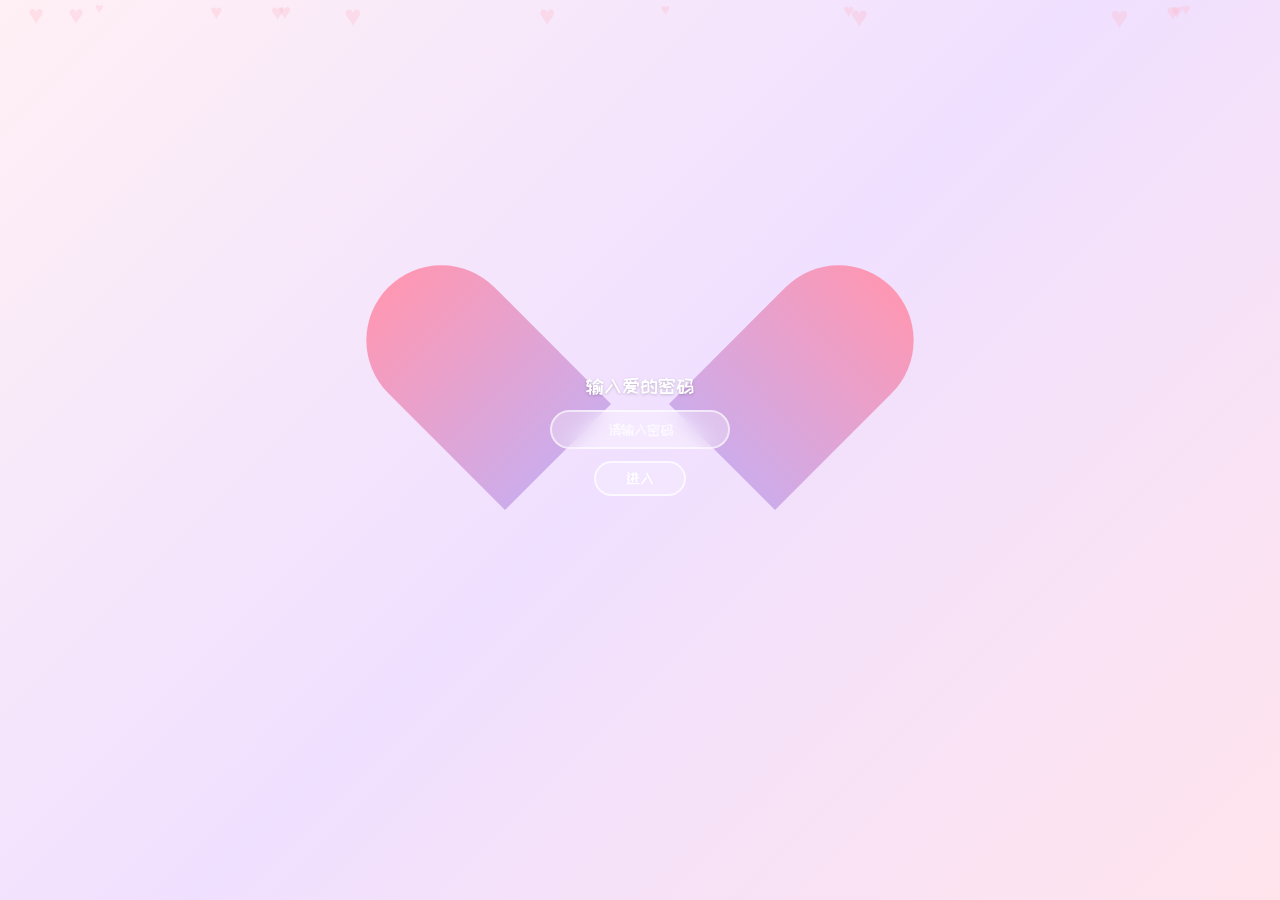
==== index.html @ c373d7c8 "520 love website for QingYun & YaQing Co-Authored-By: Claude Opus 4.7 <noreply@anthropic.com>" ====
<!DOCTYPE html>
<html lang="zh-CN">
<head>
    <meta charset="UTF-8">
    <meta name="viewport" content="width=device-width, initial-scale=1.0, maximum-scale=1.0, user-scalable=no">
    <title>520 - Zhu Qingyun & Zhang Yaqing</title>
    <link rel="stylesheet" href="style.css">
    <link rel="preconnect" href="https://fonts.googleapis.com">
    <link href="https://fonts.googleapis.com/css2?family=ZCOOL+KuaiLe&family=Ma+Shan+Zheng&display=swap" rel="stylesheet">
</head>
<body>
    <!-- Password Screen -->
    <div id="passwordScreen" class="screen active">
        <div class="hearts-bg" id="passwordHearts"></div>
        <div class="password-container">
            <div class="heart-shape">
                <div class="heart-inner">
                    <div class="heart-input-area">
                        <p class="heart-title">输入爱的密码</p>
                        <input type="password" id="passwordInput" placeholder="请输入密码" autocomplete="off">
                        <button id="passwordBtn" class="heart-btn">进入</button>
                        <p id="passwordError" class="error-msg"></p>
                    </div>
                </div>
            </div>
        </div>
    </div>

    <!-- Main Content -->
    <div id="mainContent" class="screen">
        <!-- Floating petals -->
        <div class="petals-container" id="petalsContainer"></div>

        <!-- Gardenia flowers -->
        <div class="gardenia-container" id="gardeniaContainer"></div>

        <!-- Header -->
        <header class="header">
            <div class="names-display">
                <span class="name boy-name">Zhu QingYun</span>
                <span class="heart-icon">&hearts;</span>
                <span class="name girl-name">Zhang YaQing</span>
            </div>
            <div class="subtitle">我们的爱情故事</div>
        </header>

        <!-- Love Timer -->
        <section class="section love-timer-section">
            <div class="section-title">相爱时长</div>
            <div class="timer-card">
                <div class="timer-display">
                    <div class="timer-item">
                        <span class="timer-number" id="days">0</span>
                        <span class="timer-label">天</span>
                    </div>
                    <div class="timer-separator">:</div>
                    <div class="timer-item">
                        <span class="timer-number" id="hours">0</span>
                        <span class="timer-label">小时</span>
                    </div>
                    <div class="timer-separator">:</div>
                    <div class="timer-item">
                        <span class="timer-number" id="minutes">0</span>
                        <span class="timer-label">分钟</span>
                    </div>
                    <div class="timer-separator">:</div>
                    <div class="timer-item">
                        <span class="timer-number" id="seconds">0</span>
                        <span class="timer-label">秒</span>
                    </div>
                </div>
                <div class="since-date">自 2025年1月25日 起</div>
            </div>
        </section>

        <!-- Center Heart Easter Egg -->
        <section class="section easter-egg-section">
            <div class="center-heart-container" id="centerHeart">
                <div class="big-heart">&hearts;</div>
                <p class="heart-hint">点击爱心</p>
            </div>
            <div class="confession-modal" id="confessionModal">
                <div class="confession-content">
                    <div class="confession-close" id="confessionClose">&times;</div>
                    <p class="confession-text">
                        亲爱的雅清：<br><br>
                        从遇见你的那一刻起，<br>
                        我的世界便有了色彩。<br><br>
                        你是我清晨的第一缕阳光，<br>
                        是我夜晚最亮的星。<br><br>
                        愿与你携手，<br>
                        走过春夏秋冬，<br>
                        看遍世间风景。<br><br>
                        每一天都是520，<br>
                        因为每一天都爱你。<br><br>
                        <span class="confession-sign">—— 你的青云</span>
                    </p>
                </div>
            </div>
        </section>

        <!-- Birthday Section -->
        <section class="section birthday-section">
            <div class="section-title">生日专区</div>
            <div class="birthday-cards">
                <div class="birthday-card boy-card">
                    <div class="birthday-avatar">👦</div>
                    <div class="birthday-name">朱青云</div>
                    <div class="birthday-date">2005.07.30</div>
                    <div class="birthday-zodiac">狮子座</div>
                    <div class="birthday-msg">温柔而坚定的守护者，用沉默的行动诠释最深的爱意，像夏日阳光般温暖而耀眼。</div>
                </div>
                <div class="birthday-card girl-card">
                    <div class="birthday-avatar">👧</div>
                    <div class="birthday-name">张雅清</div>
                    <div class="birthday-date">2008.02.24</div>
                    <div class="birthday-zodiac">双鱼座</div>
                    <div class="birthday-msg">如春水般温柔细腻，眼里藏着星辰大海，一笑便融化了整个冬天，是世间最美好的存在。</div>
                </div>
            </div>
        </section>

        <!-- Sweet Quotes -->
        <section class="section quotes-section">
            <div class="section-title">每日宠溺</div>
            <div class="quote-card">
                <div class="quote-text" id="quoteText">你是我见过最美的风景。</div>
                <div class="quote-dots" id="quoteDots"></div>
            </div>
        </section>

        <!-- Navigation -->
        <nav class="bottom-nav">
            <a href="message.html" class="nav-item">
                <span class="nav-icon">💌</span>
                <span class="nav-label">留言板</span>
            </a>
            <a href="admin.html" class="nav-item">
                <span class="nav-icon">⚙️</span>
                <span class="nav-label">管理</span>
            </a>
        </nav>

        <!-- Footer -->
        <footer class="footer">
            <p>Made with ♥ by QingYun & YaQing</p>
            <p class="footer-date">520 Forever</p>
        </footer>
    </div>

    <script src="script.js"></script>
</body>
</html>
---- style.css ----
/* ===== CSS Variables ===== */
:root {
    --pink-light: #FFE4EC;
    --pink: #FFB6C8;
    --pink-deep: #FF8FAB;
    --purple-light: #E8D5F5;
    --purple: #C9A6E8;
    --purple-deep: #A678D6;
    --bg-gradient: linear-gradient(135deg, #FFF0F5 0%, #F5E6FF 50%, #FFF0F5 100%);
    --card-bg: rgba(255, 255, 255, 0.85);
    --shadow: 0 4px 20px rgba(200, 150, 200, 0.15);
    --shadow-hover: 0 8px 30px rgba(200, 150, 200, 0.25);
    --text-primary: #5A3D6A;
    --text-secondary: #8B6F9E;
    --text-light: #B89FCC;
    --font-main: 'ZCOOL KuaiLe', 'Microsoft YaHei', sans-serif;
    --font-handwrite: 'Ma Shan Zheng', cursive;
}

/* ===== Reset ===== */
* {
    margin: 0;
    padding: 0;
    box-sizing: border-box;
}

html {
    font-size: 16px;
    scroll-behavior: smooth;
}

body {
    font-family: var(--font-main);
    background: var(--bg-gradient);
    color: var(--text-primary);
    min-height: 100vh;
    overflow-x: hidden;
    -webkit-font-smoothing: antialiased;
}

/* ===== Screen Management ===== */
.screen {
    display: none;
    min-height: 100vh;
}

.screen.active {
    display: block;
}

/* ===== Password Screen ===== */
#passwordScreen {
    position: fixed;
    top: 0;
    left: 0;
    width: 100%;
    height: 100%;
    display: flex;
    align-items: center;
    justify-content: center;
    background: linear-gradient(135deg, #FFF0F5 0%, #F0E0FF 50%, #FFE4EC 100%);
    z-index: 1000;
}

#passwordScreen.active {
    display: flex;
}

.password-container {
    position: relative;
    z-index: 2;
}

.heart-shape {
    position: relative;
    width: 300px;
    height: 280px;
    display: flex;
    align-items: center;
    justify-content: center;
}

.heart-shape::before,
.heart-shape::after {
    content: '';
    position: absolute;
    width: 150px;
    height: 240px;
    border-radius: 150px 150px 0 0;
    background: linear-gradient(180deg, var(--pink-deep), var(--purple));
    top: -40px;
    opacity: 0.9;
}

.heart-shape::before {
    left: 15px;
    transform: rotate(-45deg);
    transform-origin: 0 100%;
}

.heart-shape::after {
    right: 15px;
    transform: rotate(45deg);
    transform-origin: 100% 100%;
}

.heart-inner {
    position: relative;
    z-index: 2;
    text-align: center;
    padding: 20px;
}

.heart-input-area {
    position: relative;
    z-index: 3;
}

.heart-title {
    font-size: 1.2rem;
    color: #fff;
    margin-bottom: 15px;
    text-shadow: 0 1px 3px rgba(0,0,0,0.2);
}

.heart-input-area input {
    width: 180px;
    padding: 10px 15px;
    border: 2px solid rgba(255,255,255,0.6);
    border-radius: 25px;
    background: rgba(255,255,255,0.3);
    backdrop-filter: blur(10px);
    font-family: var(--font-main);
    font-size: 0.9rem;
    color: #fff;
    text-align: center;
    outline: none;
    transition: all 0.3s;
}

.heart-input-area input::placeholder {
    color: rgba(255,255,255,0.7);
}

.heart-input-area input:focus {
    border-color: #fff;
    background: rgba(255,255,255,0.4);
}

.heart-btn {
    display: block;
    margin: 12px auto 0;
    padding: 8px 30px;
    border: 2px solid rgba(255,255,255,0.7);
    border-radius: 25px;
    background: rgba(255,255,255,0.2);
    color: #fff;
    font-family: var(--font-main);
    font-size: 0.95rem;
    cursor: pointer;
    transition: all 0.3s;
    backdrop-filter: blur(5px);
}

.heart-btn:hover {
    background: rgba(255,255,255,0.4);
    transform: scale(1.05);
}

.error-msg {
    color: #FFE0E0;
    font-size: 0.8rem;
    margin-top: 8px;
    min-height: 20px;
}

/* Password Hearts Background */
.hearts-bg {
    position: absolute;
    top: 0;
    left: 0;
    width: 100%;
    height: 100%;
    overflow: hidden;
    z-index: 1;
}

.hearts-bg .float-heart {
    position: absolute;
    color: rgba(255, 182, 200, 0.3);
    font-size: 20px;
    animation: floatUp linear infinite;
}

@keyframes floatUp {
    0% {
        transform: translateY(100vh) rotate(0deg);
        opacity: 0;
    }
    10% {
        opacity: 1;
    }
    90% {
        opacity: 1;
    }
    100% {
        transform: translateY(-100px) rotate(360deg);
        opacity: 0;
    }
}

/* ===== Main Content ===== */
#mainContent {
    padding-bottom: 80px;
}

/* ===== Petals ===== */
.petals-container {
    position: fixed;
    top: 0;
    left: 0;
    width: 100%;
    height: 100%;
    pointer-events: none;
    z-index: 1;
    overflow: hidden;
}

.petal {
    position: absolute;
    width: 12px;
    height: 12px;
    background: radial-gradient(ellipse, var(--pink) 0%, transparent 70%);
    border-radius: 50% 0 50% 50%;
    opacity: 0.6;
    animation: petalFall linear infinite;
}

@keyframes petalFall {
    0% {
        transform: translateY(-20px) rotate(0deg) translateX(0);
        opacity: 0;
    }
    10% {
        opacity: 0.6;
    }
    90% {
        opacity: 0.6;
    }
    100% {
        transform: translateY(100vh) rotate(720deg) translateX(100px);
        opacity: 0;
    }
}

/* ===== Gardenia Flowers ===== */
.gardenia-container {
    position: fixed;
    top: 0;
    left: 0;
    width: 100%;
    height: 100%;
    pointer-events: none;
    z-index: 0;
    overflow: hidden;
}

.gardenia {
    position: absolute;
    opacity: 0.15;
    animation: gardeniaFloat ease-in-out infinite;
}

.gardenia svg {
    filter: drop-shadow(0 0 10px rgba(160, 120, 200, 0.3));
}

@keyframes gardeniaFloat {
    0%, 100% {
        transform: translateY(0) rotate(0deg) scale(1);
    }
    25% {
        transform: translateY(-20px) rotate(5deg) scale(1.05);
    }
    50% {
        transform: translateY(-10px) rotate(-3deg) scale(1);
    }
    75% {
        transform: translateY(-25px) rotate(3deg) scale(1.03);
    }
}

/* ===== Header ===== */
.header {
    text-align: center;
    padding: 40px 20px 20px;
    position: relative;
    z-index: 2;
}

.names-display {
    display: flex;
    align-items: center;
    justify-content: center;
    gap: 15px;
    flex-wrap: wrap;
}

.name {
    font-size: 1.5rem;
    font-weight: bold;
    letter-spacing: 2px;
}

.boy-name {
    color: var(--purple-deep);
}

.girl-name {
    color: var(--pink-deep);
}

.heart-icon {
    color: var(--pink-deep);
    font-size: 1.8rem;
    animation: heartbeat 1.5s ease-in-out infinite;
    display: inline-block;
}

@keyframes heartbeat {
    0%, 100% { transform: scale(1); }
    15% { transform: scale(1.2); }
    30% { transform: scale(1); }
    45% { transform: scale(1.15); }
    60% { transform: scale(1); }
}

.subtitle {
    font-size: 0.9rem;
    color: var(--text-light);
    margin-top: 8px;
    font-family: var(--font-handwrite);
    letter-spacing: 3px;
}

/* ===== Sections ===== */
.section {
    padding: 20px;
    max-width: 600px;
    margin: 0 auto;
    position: relative;
    z-index: 2;
}

.section-title {
    text-align: center;
    font-size: 1.3rem;
    color: var(--purple-deep);
    margin-bottom: 20px;
    position: relative;
    display: inline-block;
    left: 50%;
    transform: translateX(-50%);
}

.section-title::before,
.section-title::after {
    content: '✿';
    position: absolute;
    top: 50%;
    transform: translateY(-50%);
    font-size: 0.9rem;
    color: var(--pink);
}

.section-title::before {
    left: -25px;
}

.section-title::after {
    right: -25px;
}

/* ===== Timer ===== */
.timer-card {
    background: var(--card-bg);
    border-radius: 20px;
    padding: 30px 20px;
    text-align: center;
    box-shadow: var(--shadow);
    backdrop-filter: blur(10px);
    border: 1px solid rgba(255, 255, 255, 0.5);
}

.timer-display {
    display: flex;
    align-items: center;
    justify-content: center;
    gap: 8px;
    flex-wrap: wrap;
}

.timer-item {
    display: flex;
    flex-direction: column;
    align-items: center;
    min-width: 60px;
}

.timer-number {
    font-size: 2.5rem;
    font-weight: bold;
    background: linear-gradient(135deg, var(--pink-deep), var(--purple-deep));
    -webkit-background-clip: text;
    -webkit-text-fill-color: transparent;
    background-clip: text;
    line-height: 1.2;
}

.timer-label {
    font-size: 0.8rem;
    color: var(--text-secondary);
    margin-top: 4px;
}

.timer-separator {
    font-size: 2rem;
    color: var(--pink);
    font-weight: bold;
    margin-top: -10px;
}

.since-date {
    margin-top: 15px;
    font-size: 0.85rem;
    color: var(--text-light);
    font-family: var(--font-handwrite);
    letter-spacing: 2px;
}

/* ===== Easter Egg Heart ===== */
.easter-egg-section {
    text-align: center;
    padding: 30px 20px;
}

.center-heart-container {
    cursor: pointer;
    display: inline-block;
    transition: transform 0.3s;
    position: relative;
}

.center-heart-container:hover {
    transform: scale(1.1);
}

.center-heart-container:active {
    transform: scale(0.95);
}

.big-heart {
    font-size: 5rem;
    color: var(--pink-deep);
    animation: heartbeat 2s ease-in-out infinite;
    filter: drop-shadow(0 4px 15px rgba(255, 143, 171, 0.4));
    line-height: 1;
}

.heart-hint {
    font-size: 0.8rem;
    color: var(--text-light);
    margin-top: 5px;
    animation: pulse 2s ease-in-out infinite;
}

@keyframes pulse {
    0%, 100% { opacity: 0.5; }
    50% { opacity: 1; }
}

/* Confession Modal */
.confession-modal {
    display: none;
    position: fixed;
    top: 0;
    left: 0;
    width: 100%;
    height: 100%;
    background: rgba(90, 61, 106, 0.6);
    backdrop-filter: blur(8px);
    z-index: 100;
    align-items: center;
    justify-content: center;
    padding: 20px;
    animation: fadeIn 0.5s ease;
}

.confession-modal.show {
    display: flex;
}

@keyframes fadeIn {
    from { opacity: 0; }
    to { opacity: 1; }
}

.confession-content {
    background: linear-gradient(135deg, #FFF5F8, #F8F0FF);
    border-radius: 25px;
    padding: 35px 30px;
    max-width: 400px;
    width: 100%;
    position: relative;
    box-shadow: 0 20px 60px rgba(166, 120, 214, 0.3);
    border: 1px solid rgba(255, 255, 255, 0.6);
    animation: slideUp 0.5s ease;
}

@keyframes slideUp {
    from { transform: translateY(30px); opacity: 0; }
    to { transform: translateY(0); opacity: 1; }
}

.confession-close {
    position: absolute;
    top: 12px;
    right: 18px;
    font-size: 1.5rem;
    color: var(--text-light);
    cursor: pointer;
    transition: color 0.3s;
    line-height: 1;
}

.confession-close:hover {
    color: var(--pink-deep);
}

.confession-text {
    font-family: var(--font-handwrite);
    font-size: 1.1rem;
    line-height: 2;
    color: var(--text-primary);
    text-align: center;
}

.confession-sign {
    display: inline-block;
    margin-top: 10px;
    color: var(--pink-deep);
    font-size: 1rem;
}

/* ===== Birthday Section ===== */
.birthday-cards {
    display: grid;
    grid-template-columns: 1fr 1fr;
    gap: 15px;
}

.birthday-card {
    background: var(--card-bg);
    border-radius: 20px;
    padding: 25px 15px;
    text-align: center;
    box-shadow: var(--shadow);
    backdrop-filter: blur(10px);
    border: 1px solid rgba(255, 255, 255, 0.5);
    transition: transform 0.3s, box-shadow 0.3s;
}

.birthday-card:hover {
    transform: translateY(-5px);
    box-shadow: var(--shadow-hover);
}

.boy-card {
    border-top: 3px solid var(--purple);
}

.girl-card {
    border-top: 3px solid var(--pink);
}

.birthday-avatar {
    font-size: 2.5rem;
    margin-bottom: 10px;
}

.birthday-name {
    font-size: 1.1rem;
    font-weight: bold;
    color: var(--text-primary);
    margin-bottom: 5px;
}

.birthday-date {
    font-size: 0.85rem;
    color: var(--text-secondary);
    margin-bottom: 3px;
}

.birthday-zodiac {
    font-size: 0.8rem;
    color: var(--purple);
    margin-bottom: 12px;
    padding: 2px 12px;
    background: var(--purple-light);
    border-radius: 10px;
    display: inline-block;
}

.birthday-msg {
    font-size: 0.8rem;
    color: var(--text-secondary);
    line-height: 1.6;
    font-family: var(--font-handwrite);
}

/* ===== Quotes Section ===== */
.quote-card {
    background: var(--card-bg);
    border-radius: 20px;
    padding: 30px 25px;
    text-align: center;
    box-shadow: var(--shadow);
    backdrop-filter: blur(10px);
    border: 1px solid rgba(255, 255, 255, 0.5);
    min-height: 100px;
    display: flex;
    flex-direction: column;
    align-items: center;
    justify-content: center;
}

.quote-text {
    font-family: var(--font-handwrite);
    font-size: 1.2rem;
    color: var(--text-primary);
    line-height: 1.8;
    transition: opacity 0.5s ease;
    min-height: 50px;
    display: flex;
    align-items: center;
    justify-content: center;
}

.quote-text.fade {
    opacity: 0;
}

.quote-dots {
    display: flex;
    gap: 8px;
    margin-top: 15px;
}

.quote-dot {
    width: 8px;
    height: 8px;
    border-radius: 50%;
    background: var(--pink-light);
    transition: background 0.3s, transform 0.3s;
}

.quote-dot.active {
    background: var(--pink-deep);
    transform: scale(1.3);
}

/* ===== Bottom Navigation ===== */
.bottom-nav {
    position: fixed;
    bottom: 0;
    left: 0;
    width: 100%;
    background: rgba(255, 255, 255, 0.95);
    backdrop-filter: blur(15px);
    display: flex;
    justify-content: center;
    gap: 40px;
    padding: 12px 0;
    box-shadow: 0 -2px 20px rgba(200, 150, 200, 0.1);
    z-index: 50;
    border-top: 1px solid rgba(255, 182, 200, 0.2);
}

.nav-item {
    display: flex;
    flex-direction: column;
    align-items: center;
    text-decoration: none;
    color: var(--text-secondary);
    transition: color 0.3s, transform 0.3s;
}

.nav-item:hover,
.nav-item:active {
    color: var(--pink-deep);
    transform: translateY(-2px);
}

.nav-icon {
    font-size: 1.4rem;
    margin-bottom: 3px;
}

.nav-label {
    font-size: 0.75rem;
}

/* ===== Footer ===== */
.footer {
    text-align: center;
    padding: 30px 20px 100px;
    position: relative;
    z-index: 2;
}

.footer p {
    font-size: 0.8rem;
    color: var(--text-light);
    margin-bottom: 5px;
}

.footer-date {
    font-family: var(--font-handwrite);
    letter-spacing: 3px;
}

/* ===== Message Page ===== */
.message-page {
    min-height: 100vh;
    padding: 20px;
    padding-bottom: 30px;
    position: relative;
}

.msg-header {
    text-align: center;
    padding: 30px 0 20px;
}

.msg-title {
    font-size: 1.8rem;
    background: linear-gradient(135deg, var(--pink-deep), var(--purple-deep));
    -webkit-background-clip: text;
    -webkit-text-fill-color: transparent;
    background-clip: text;
}

.msg-subtitle {
    font-size: 0.85rem;
    color: var(--text-light);
    margin-top: 5px;
    font-family: var(--font-handwrite);
}

.msg-back {
    position: absolute;
    top: 20px;
    left: 20px;
    color: var(--text-secondary);
    text-decoration: none;
    font-size: 1.5rem;
    z-index: 10;
    transition: color 0.3s;
}

.msg-back:hover {
    color: var(--pink-deep);
}

.msg-input-area {
    max-width: 500px;
    margin: 0 auto 25px;
}

.msg-textarea {
    width: 100%;
    height: 100px;
    padding: 15px;
    border: 2px solid var(--pink-light);
    border-radius: 15px;
    background: var(--card-bg);
    backdrop-filter: blur(10px);
    font-family: var(--font-main);
    font-size: 0.95rem;
    color: var(--text-primary);
    resize: none;
    outline: none;
    transition: border-color 0.3s;
}

.msg-textarea:focus {
    border-color: var(--pink);
}

.msg-textarea::placeholder {
    color: var(--text-light);
}

.msg-sender {
    display: flex;
    gap: 10px;
    margin-top: 10px;
    align-items: center;
}

.sender-select {
    flex: 1;
    padding: 8px 12px;
    border: 2px solid var(--pink-light);
    border-radius: 10px;
    background: var(--card-bg);
    font-family: var(--font-main);
    font-size: 0.85rem;
    color: var(--text-primary);
    outline: none;
    cursor: pointer;
}

.msg-send-btn {
    padding: 8px 25px;
    border: none;
    border-radius: 10px;
    background: linear-gradient(135deg, var(--pink), var(--purple));
    color: #fff;
    font-family: var(--font-main);
    font-size: 0.9rem;
    cursor: pointer;
    transition: transform 0.3s, box-shadow 0.3s;
}

.msg-send-btn:hover {
    transform: translateY(-2px);
    box-shadow: 0 4px 15px rgba(200, 150, 200, 0.3);
}

.msg-send-btn:active {
    transform: translateY(0);
}

/* Message List */
.msg-list {
    max-width: 500px;
    margin: 0 auto;
}

.msg-list-title {
    text-align: center;
    font-size: 1rem;
    color: var(--text-secondary);
    margin-bottom: 15px;
    font-family: var(--font-handwrite);
}

.msg-item {
    background: var(--card-bg);
    border-radius: 15px;
    padding: 15px 18px;
    margin-bottom: 12px;
    box-shadow: var(--shadow);
    backdrop-filter: blur(10px);
    border: 1px solid rgba(255, 255, 255, 0.5);
    animation: slideIn 0.3s ease;
    position: relative;
}

@keyframes slideIn {
    from { transform: translateY(10px); opacity: 0; }
    to { transform: translateY(0); opacity: 1; }
}

.msg-item-header {
    display: flex;
    justify-content: space-between;
    align-items: center;
    margin-bottom: 8px;
}

.msg-sender-name {
    font-size: 0.85rem;
    font-weight: bold;
    color: var(--pink-deep);
}

.msg-sender-name.boy {
    color: var(--purple-deep);
}

.msg-time {
    font-size: 0.75rem;
    color: var(--text-light);
}

.msg-content {
    font-size: 0.9rem;
    color: var(--text-primary);
    line-height: 1.6;
    word-break: break-word;
}

.msg-delete {
    position: absolute;
    top: 8px;
    right: 10px;
    background: none;
    border: none;
    color: var(--text-light);
    cursor: pointer;
    font-size: 0.9rem;
    opacity: 0;
    transition: opacity 0.3s, color 0.3s;
}

.msg-item:hover .msg-delete {
    opacity: 1;
}

.msg-delete:hover {
    color: var(--pink-deep);
}

.msg-empty {
    text-align: center;
    color: var(--text-light);
    font-size: 0.9rem;
    padding: 30px;
    font-family: var(--font-handwrite);
}

/* ===== Admin Page ===== */
.admin-page {
    min-height: 100vh;
    padding: 20px;
    padding-bottom: 30px;
}

.admin-login {
    max-width: 400px;
    margin: 80px auto 0;
    text-align: center;
}

.admin-login-title {
    font-size: 1.5rem;
    color: var(--purple-deep);
    margin-bottom: 25px;
}

.admin-login-form {
    background: var(--card-bg);
    border-radius: 20px;
    padding: 30px;
    box-shadow: var(--shadow);
    backdrop-filter: blur(10px);
    border: 1px solid rgba(255, 255, 255, 0.5);
}

.admin-field {
    margin-bottom: 15px;
    text-align: left;
}

.admin-field label {
    display: block;
    font-size: 0.85rem;
    color: var(--text-secondary);
    margin-bottom: 5px;
}

.admin-field input {
    width: 100%;
    padding: 10px 15px;
    border: 2px solid var(--pink-light);
    border-radius: 10px;
    background: rgba(255, 255, 255, 0.6);
    font-family: var(--font-main);
    font-size: 0.9rem;
    color: var(--text-primary);
    outline: none;
    transition: border-color 0.3s;
}

.admin-field input:focus {
    border-color: var(--pink);
}

.admin-login-btn {
    width: 100%;
    padding: 12px;
    border: none;
    border-radius: 10px;
    background: linear-gradient(135deg, var(--pink), var(--purple));
    color: #fff;
    font-family: var(--font-main);
    font-size: 1rem;
    cursor: pointer;
    margin-top: 10px;
    transition: transform 0.3s, box-shadow 0.3s;
}

.admin-login-btn:hover {
    transform: translateY(-2px);
    box-shadow: 0 4px 15px rgba(200, 150, 200, 0.3);
}

.admin-error {
    color: var(--pink-deep);
    font-size: 0.8rem;
    margin-top: 10px;
    min-height: 20px;
}

/* Admin Panel */
.admin-panel {
    display: none;
    max-width: 600px;
    margin: 0 auto;
}

.admin-panel.show {
    display: block;
}

.admin-panel-header {
    text-align: center;
    padding: 20px 0;
    position: relative;
}

.admin-panel-title {
    font-size: 1.3rem;
    color: var(--purple-deep);
}

.admin-role {
    font-size: 0.85rem;
    color: var(--text-light);
    margin-top: 5px;
}

.admin-logout {
    position: absolute;
    top: 20px;
    right: 0;
    background: none;
    border: 1px solid var(--pink-light);
    border-radius: 8px;
    padding: 5px 12px;
    color: var(--text-secondary);
    font-family: var(--font-main);
    font-size: 0.8rem;
    cursor: pointer;
    transition: all 0.3s;
}

.admin-logout:hover {
    border-color: var(--pink);
    color: var(--pink-deep);
}

.admin-section {
    background: var(--card-bg);
    border-radius: 20px;
    padding: 25px;
    margin-bottom: 20px;
    box-shadow: var(--shadow);
    backdrop-filter: blur(10px);
    border: 1px solid rgba(255, 255, 255, 0.5);
}

.admin-section-title {
    font-size: 1rem;
    color: var(--text-primary);
    margin-bottom: 15px;
    padding-bottom: 10px;
    border-bottom: 1px solid var(--pink-light);
}

/* Section Toggle */
.section-toggle-list {
    display: flex;
    flex-direction: column;
    gap: 10px;
}

.section-toggle-item {
    display: flex;
    align-items: center;
    justify-content: space-between;
    padding: 10px 15px;
    background: rgba(255, 255, 255, 0.5);
    border-radius: 10px;
}

.toggle-label {
    font-size: 0.9rem;
    color: var(--text-primary);
}

.toggle-switch {
    position: relative;
    width: 48px;
    height: 26px;
    cursor: pointer;
}

.toggle-switch input {
    display: none;
}

.toggle-slider {
    position: absolute;
    top: 0;
    left: 0;
    right: 0;
    bottom: 0;
    background: var(--pink-light);
    border-radius: 13px;
    transition: background 0.3s;
}

.toggle-slider::before {
    content: '';
    position: absolute;
    width: 20px;
    height: 20px;
    border-radius: 50%;
    background: #fff;
    top: 3px;
    left: 3px;
    transition: transform 0.3s;
    box-shadow: 0 1px 3px rgba(0,0,0,0.1);
}

.toggle-switch input:checked + .toggle-slider {
    background: var(--pink-deep);
}

.toggle-switch input:checked + .toggle-slider::before {
    transform: translateX(22px);
}

/* Password Change */
.pwd-change-form {
    display: flex;
    flex-direction: column;
    gap: 10px;
}

.pwd-change-form input {
    padding: 10px 15px;
    border: 2px solid var(--pink-light);
    border-radius: 10px;
    background: rgba(255, 255, 255, 0.6);
    font-family: var(--font-main);
    font-size: 0.9rem;
    color: var(--text-primary);
    outline: none;
    transition: border-color 0.3s;
}

.pwd-change-form input:focus {
    border-color: var(--pink);
}

.pwd-change-btn {
    padding: 10px;
    border: none;
    border-radius: 10px;
    background: linear-gradient(135deg, var(--pink), var(--purple));
    color: #fff;
    font-family: var(--font-main);
    font-size: 0.9rem;
    cursor: pointer;
    transition: transform 0.3s;
}

.pwd-change-btn:hover {
    transform: translateY(-2px);
}

.admin-msg {
    font-size: 0.8rem;
    color: var(--pink-deep);
    margin-top: 8px;
    min-height: 20px;
    text-align: center;
}

/* Message Management */
.admin-msg-item {
    display: flex;
    align-items: center;
    justify-content: space-between;
    padding: 10px 15px;
    background: rgba(255, 255, 255, 0.5);
    border-radius: 10px;
    margin-bottom: 8px;
}

.admin-msg-text {
    font-size: 0.85rem;
    color: var(--text-primary);
    flex: 1;
    overflow: hidden;
    text-overflow: ellipsis;
    white-space: nowrap;
    margin-right: 10px;
}

.admin-msg-del {
    background: none;
    border: 1px solid var(--pink-light);
    border-radius: 6px;
    padding: 3px 10px;
    color: var(--text-light);
    font-size: 0.75rem;
    cursor: pointer;
    transition: all 0.3s;
    flex-shrink: 0;
}

.admin-msg-del:hover {
    border-color: var(--pink-deep);
    color: var(--pink-deep);
}

/* ===== Responsive ===== */
@media (max-width: 480px) {
    html {
        font-size: 14px;
    }

    .heart-shape {
        width: 260px;
        height: 240px;
    }

    .heart-shape::before,
    .heart-shape::after {
        width: 130px;
        height: 210px;
    }

    .heart-shape::before {
        left: 12px;
    }

    .heart-shape::after {
        right: 12px;
    }

    .heart-input-area input {
        width: 160px;
    }

    .timer-number {
        font-size: 2rem;
    }

    .timer-item {
        min-width: 50px;
    }

    .birthday-cards {
        grid-template-columns: 1fr;
    }

    .big-heart {
        font-size: 4rem;
    }

    .bottom-nav {
        gap: 30px;
    }

    .names-display {
        gap: 10px;
    }

    .name {
        font-size: 1.3rem;
    }
}

@media (max-width: 360px) {
    .heart-shape {
        width: 240px;
        height: 220px;
    }

    .heart-shape::before,
    .heart-shape::after {
        width: 120px;
        height: 195px;
    }

    .heart-shape::before {
        left: 10px;
    }

    .heart-shape::after {
        right: 10px;
    }

    .timer-number {
        font-size: 1.6rem;
    }

    .timer-separator {
        font-size: 1.5rem;
    }

    .section-title {
        font-size: 1.1rem;
    }
}

/* ===== Scrollbar ===== */
::-webkit-scrollbar {
    width: 6px;
}

::-webkit-scrollbar-track {
    background: transparent;
}

::-webkit-scrollbar-thumb {
    background: var(--pink-light);
    border-radius: 3px;
}

::-webkit-scrollbar-thumb:hover {
    background: var(--pink);
}

/* ===== Selection ===== */
::selection {
    background: var(--pink);
    color: #fff;
}

/* ===== Print ===== */
@media print {
    .bottom-nav, .petals-container, .gardenia-container {
        display: none !important;
    }
}
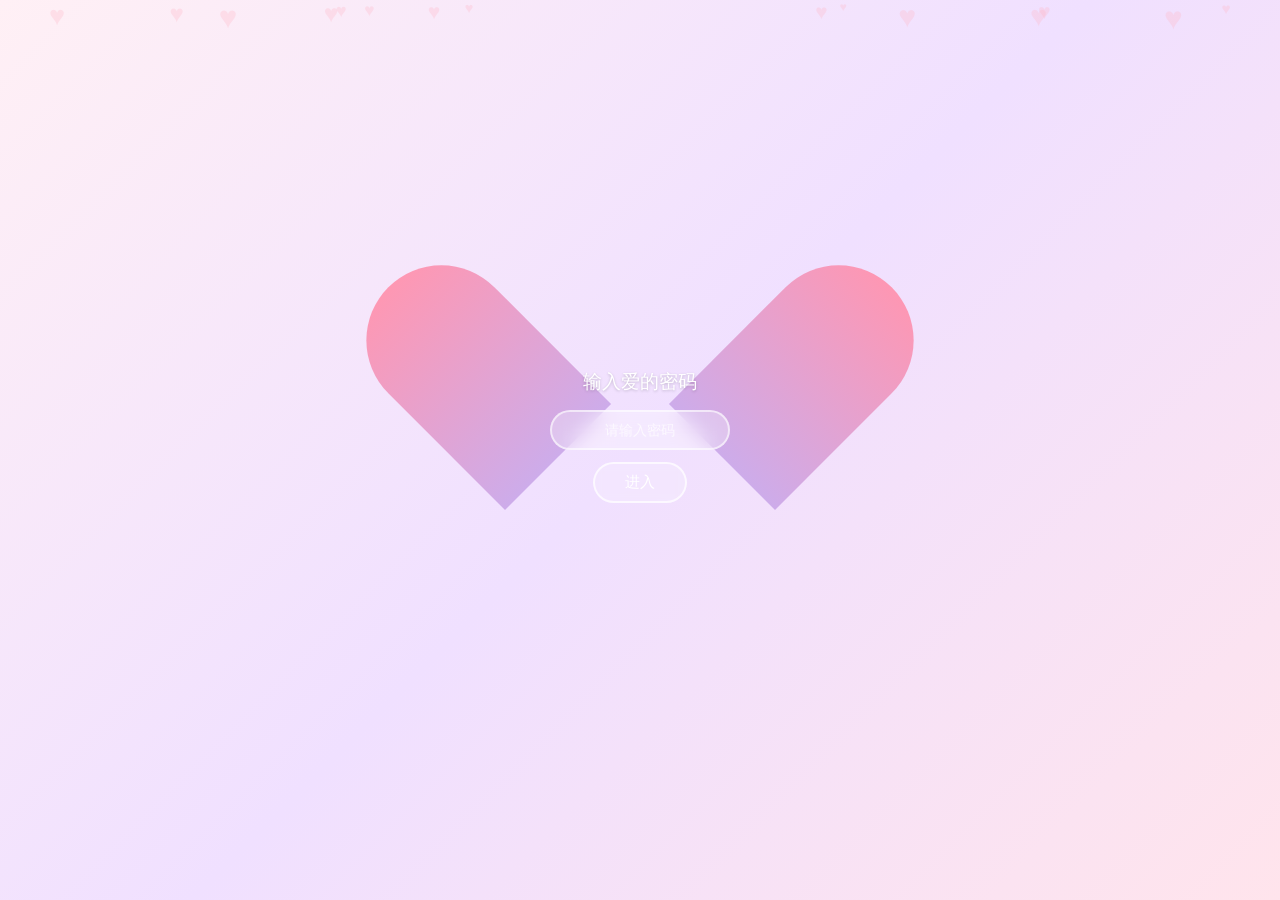
==== commit 754680bc: "fix: remove Google Fonts dependency for China mobile compatibility Co-Authored-By: Claude Opus 4.7 <" ====
--- a/index.html
+++ b/index.html
@@ -5,8 +5,6 @@
     <meta name="viewport" content="width=device-width, initial-scale=1.0, maximum-scale=1.0, user-scalable=no">
     <title>520 - Zhu Qingyun & Zhang Yaqing</title>
     <link rel="stylesheet" href="style.css">
-    <link rel="preconnect" href="https://fonts.googleapis.com">
-    <link href="https://fonts.googleapis.com/css2?family=ZCOOL+KuaiLe&family=Ma+Shan+Zheng&display=swap" rel="stylesheet">
 </head>
 <body>
     <!-- Password Screen -->
--- a/style.css
+++ b/style.css
@@ -13,8 +13,8 @@
     --text-primary: #5A3D6A;
     --text-secondary: #8B6F9E;
     --text-light: #B89FCC;
-    --font-main: 'ZCOOL KuaiLe', 'Microsoft YaHei', sans-serif;
-    --font-handwrite: 'Ma Shan Zheng', cursive;
+    --font-main: 'PingFang SC', 'Hiragino Sans GB', 'Microsoft YaHei', 'Weibo Sans', sans-serif;
+    --font-handwrite: 'STKaiti', 'KaiTi', 'PingFang SC', 'Microsoft YaHei', cursive, sans-serif;
 }
 
 /* ===== Reset ===== */
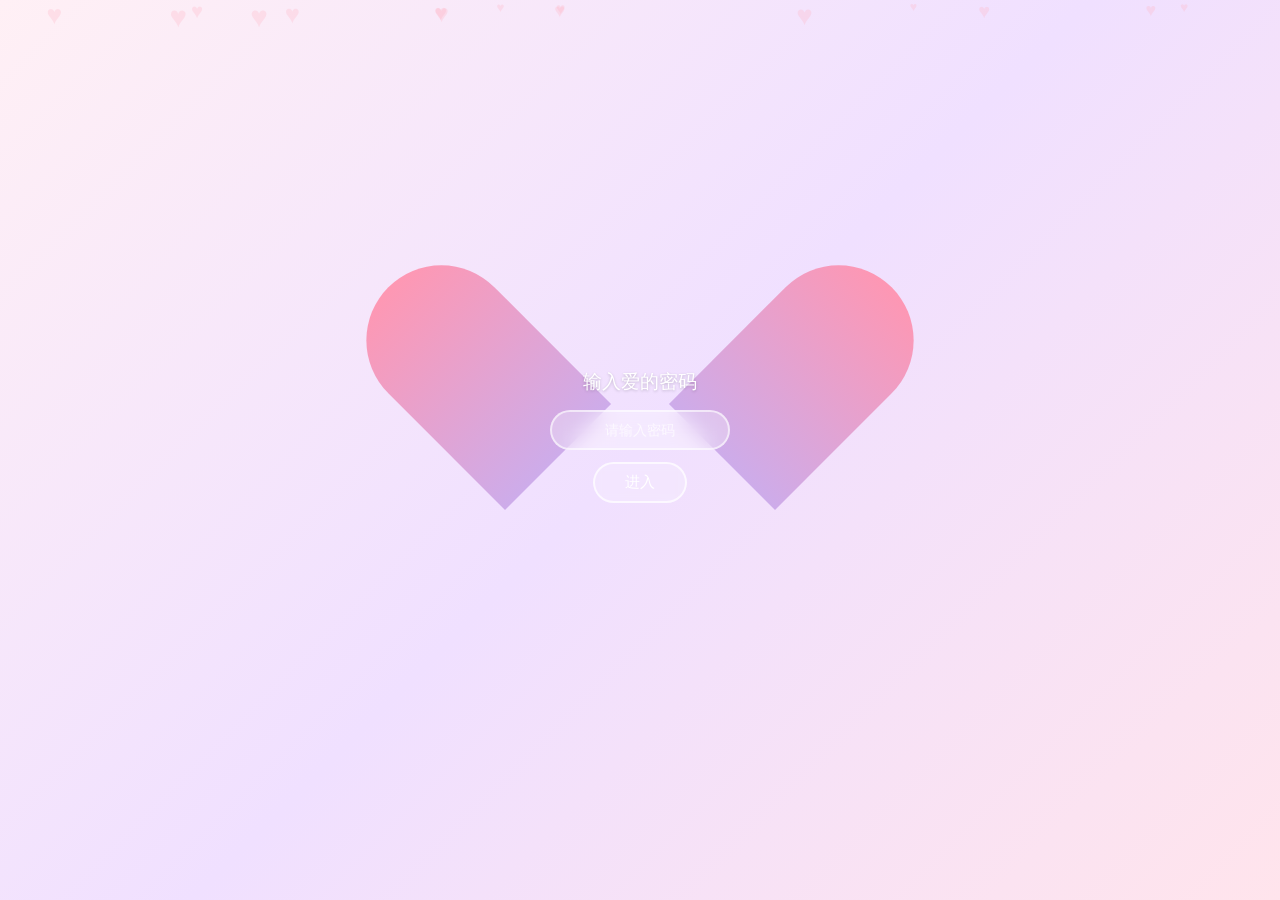
==== commit 42ee9f0d: "fix: love start date corrected to 2026-01-25 Co-Authored-By: Claude Opus 4.7 <noreply@anthropic.com>" ====
--- a/index.html
+++ b/index.html
@@ -67,7 +67,7 @@
                         <span class="timer-label">秒</span>
                     </div>
                 </div>
-                <div class="since-date">自 2025年1月25日 起</div>
+                <div class="since-date">自 2026年1月25日 起</div>
             </div>
         </section>
 
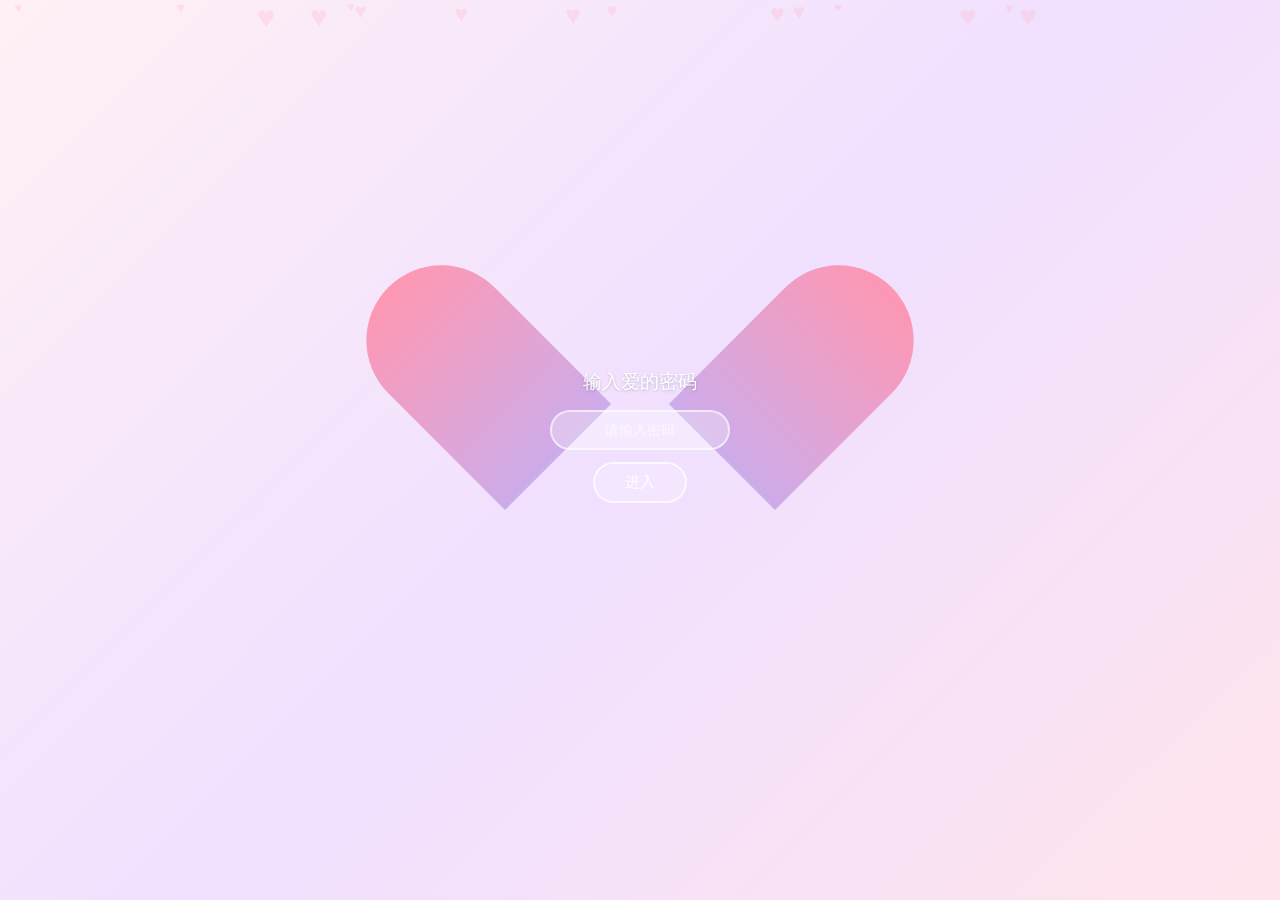
==== commit 198a0d6b: "fix: inline all CSS/JS for China mobile compatibility All styles and scripts are now embedded direct" ====
--- a/index.html
+++ b/index.html
@@ -1,151 +1,210 @@
 <!DOCTYPE html>
 <html lang="zh-CN">
 <head>
-    <meta charset="UTF-8">
-    <meta name="viewport" content="width=device-width, initial-scale=1.0, maximum-scale=1.0, user-scalable=no">
-    <title>520 - Zhu Qingyun & Zhang Yaqing</title>
-    <link rel="stylesheet" href="style.css">
+<meta charset="UTF-8">
+<meta name="viewport" content="width=device-width, initial-scale=1.0, maximum-scale=1.0, user-scalable=no">
+<title>520 - Zhu Qingyun & Zhang Yaqing</title>
+<style>
+:root{--pink-light:#FFE4EC;--pink:#FFB6C8;--pink-deep:#FF8FAB;--purple-light:#E8D5F5;--purple:#C9A6E8;--purple-deep:#A678D6;--bg-gradient:linear-gradient(135deg,#FFF0F5 0%,#F5E6FF 50%,#FFF0F5 100%);--card-bg:rgba(255,255,255,0.85);--shadow:0 4px 20px rgba(200,150,200,0.15);--shadow-hover:0 8px 30px rgba(200,150,200,0.25);--text-primary:#5A3D6A;--text-secondary:#8B6F9E;--text-light:#B89FCC;--font-main:'PingFang SC','Hiragino Sans GB','Microsoft YaHei',sans-serif;--font-handwrite:'STKaiti','KaiTi','PingFang SC','Microsoft YaHei',cursive,sans-serif}
+*{margin:0;padding:0;box-sizing:border-box}
+html{font-size:16px;scroll-behavior:smooth}
+body{font-family:var(--font-main);background:var(--bg-gradient);color:var(--text-primary);min-height:100vh;overflow-x:hidden;-webkit-font-smoothing:antialiased}
+.screen{display:none;min-height:100vh}.screen.active{display:block}
+#passwordScreen{position:fixed;top:0;left:0;width:100%;height:100%;display:flex;align-items:center;justify-content:center;background:linear-gradient(135deg,#FFF0F5 0%,#F0E0FF 50%,#FFE4EC 100%);z-index:1000}
+.password-container{position:relative;z-index:2}
+.heart-shape{position:relative;width:300px;height:280px;display:flex;align-items:center;justify-content:center}
+.heart-shape::before,.heart-shape::after{content:'';position:absolute;width:150px;height:240px;border-radius:150px 150px 0 0;background:linear-gradient(180deg,var(--pink-deep),var(--purple));top:-40px;opacity:0.9}
+.heart-shape::before{left:15px;transform:rotate(-45deg);transform-origin:0 100%}
+.heart-shape::after{right:15px;transform:rotate(45deg);transform-origin:100% 100%}
+.heart-inner{position:relative;z-index:2;text-align:center;padding:20px}
+.heart-input-area{position:relative;z-index:3}
+.heart-title{font-size:1.2rem;color:#fff;margin-bottom:15px;text-shadow:0 1px 3px rgba(0,0,0,0.2)}
+.heart-input-area input{width:180px;padding:10px 15px;border:2px solid rgba(255,255,255,0.6);border-radius:25px;background:rgba(255,255,255,0.3);font-family:var(--font-main);font-size:0.9rem;color:#fff;text-align:center;outline:none;transition:all 0.3s}
+.heart-input-area input::placeholder{color:rgba(255,255,255,0.7)}
+.heart-input-area input:focus{border-color:#fff;background:rgba(255,255,255,0.4)}
+.heart-btn{display:block;margin:12px auto 0;padding:8px 30px;border:2px solid rgba(255,255,255,0.7);border-radius:25px;background:rgba(255,255,255,0.2);color:#fff;font-family:var(--font-main);font-size:0.95rem;cursor:pointer;transition:all 0.3s}
+.heart-btn:hover{background:rgba(255,255,255,0.4);transform:scale(1.05)}
+.error-msg{color:#FFE0E0;font-size:0.8rem;margin-top:8px;min-height:20px}
+.hearts-bg{position:absolute;top:0;left:0;width:100%;height:100%;overflow:hidden;z-index:1}
+.hearts-bg .float-heart{position:absolute;color:rgba(255,182,200,0.3);font-size:20px;animation:floatUp linear infinite}
+@keyframes floatUp{0%{transform:translateY(100vh) rotate(0deg);opacity:0}10%{opacity:1}90%{opacity:1}100%{transform:translateY(-100px) rotate(360deg);opacity:0}}
+#mainContent{padding-bottom:80px}
+.petals-container{position:fixed;top:0;left:0;width:100%;height:100%;pointer-events:none;z-index:1;overflow:hidden}
+.petal{position:absolute;width:12px;height:12px;background:radial-gradient(ellipse,var(--pink) 0%,transparent 70%);border-radius:50% 0 50% 50%;opacity:0.6;animation:petalFall linear infinite}
+@keyframes petalFall{0%{transform:translateY(-20px) rotate(0deg) translateX(0);opacity:0}10%{opacity:0.6}90%{opacity:0.6}100%{transform:translateY(100vh) rotate(720deg) translateX(100px);opacity:0}}
+.gardenia-container{position:fixed;top:0;left:0;width:100%;height:100%;pointer-events:none;z-index:0;overflow:hidden}
+.gardenia{position:absolute;opacity:0.15;animation:gardeniaFloat ease-in-out infinite}
+.gardenia svg{filter:drop-shadow(0 0 10px rgba(160,120,200,0.3))}
+@keyframes gardeniaFloat{0%,100%{transform:translateY(0) rotate(0deg) scale(1)}25%{transform:translateY(-20px) rotate(5deg) scale(1.05)}50%{transform:translateY(-10px) rotate(-3deg) scale(1)}75%{transform:translateY(-25px) rotate(3deg) scale(1.03)}}
+.header{text-align:center;padding:40px 20px 20px;position:relative;z-index:2}
+.names-display{display:flex;align-items:center;justify-content:center;gap:15px;flex-wrap:wrap}
+.name{font-size:1.5rem;font-weight:bold;letter-spacing:2px}
+.boy-name{color:var(--purple-deep)}.girl-name{color:var(--pink-deep)}
+.heart-icon{color:var(--pink-deep);font-size:1.8rem;animation:heartbeat 1.5s ease-in-out infinite;display:inline-block}
+@keyframes heartbeat{0%,100%{transform:scale(1)}15%{transform:scale(1.2)}30%{transform:scale(1)}45%{transform:scale(1.15)}60%{transform:scale(1)}}
+.subtitle{font-size:0.9rem;color:var(--text-light);margin-top:8px;font-family:var(--font-handwrite);letter-spacing:3px}
+.section{padding:20px;max-width:600px;margin:0 auto;position:relative;z-index:2}
+.section-title{text-align:center;font-size:1.3rem;color:var(--purple-deep);margin-bottom:20px;position:relative;display:inline-block;left:50%;transform:translateX(-50%)}
+.section-title::before,.section-title::after{content:'✿';position:absolute;top:50%;transform:translateY(-50%);font-size:0.9rem;color:var(--pink)}
+.section-title::before{left:-25px}.section-title::after{right:-25px}
+.timer-card{background:var(--card-bg);border-radius:20px;padding:30px 20px;text-align:center;box-shadow:var(--shadow);border:1px solid rgba(255,255,255,0.5)}
+.timer-display{display:flex;align-items:center;justify-content:center;gap:8px;flex-wrap:wrap}
+.timer-item{display:flex;flex-direction:column;align-items:center;min-width:60px}
+.timer-number{font-size:2.5rem;font-weight:bold;background:linear-gradient(135deg,var(--pink-deep),var(--purple-deep));-webkit-background-clip:text;-webkit-text-fill-color:transparent;background-clip:text;line-height:1.2}
+.timer-label{font-size:0.8rem;color:var(--text-secondary);margin-top:4px}
+.timer-separator{font-size:2rem;color:var(--pink);font-weight:bold;margin-top:-10px}
+.since-date{margin-top:15px;font-size:0.85rem;color:var(--text-light);font-family:var(--font-handwrite);letter-spacing:2px}
+.easter-egg-section{text-align:center;padding:30px 20px}
+.center-heart-container{cursor:pointer;display:inline-block;transition:transform 0.3s;position:relative}
+.center-heart-container:hover{transform:scale(1.1)}.center-heart-container:active{transform:scale(0.95)}
+.big-heart{font-size:5rem;color:var(--pink-deep);animation:heartbeat 2s ease-in-out infinite;filter:drop-shadow(0 4px 15px rgba(255,143,171,0.4));line-height:1}
+.heart-hint{font-size:0.8rem;color:var(--text-light);margin-top:5px;animation:pulse 2s ease-in-out infinite}
+@keyframes pulse{0%,100%{opacity:0.5}50%{opacity:1}}
+.confession-modal{display:none;position:fixed;top:0;left:0;width:100%;height:100%;background:rgba(90,61,106,0.6);z-index:100;align-items:center;justify-content:center;padding:20px;animation:fadeIn 0.5s ease}
+.confession-modal.show{display:flex}
+@keyframes fadeIn{from{opacity:0}to{opacity:1}}
+.confession-content{background:linear-gradient(135deg,#FFF5F8,#F8F0FF);border-radius:25px;padding:35px 30px;max-width:400px;width:100%;position:relative;box-shadow:0 20px 60px rgba(166,120,214,0.3);border:1px solid rgba(255,255,255,0.6);animation:slideUp 0.5s ease}
+@keyframes slideUp{from{transform:translateY(30px);opacity:0}to{transform:translateY(0);opacity:1}}
+.confession-close{position:absolute;top:12px;right:18px;font-size:1.5rem;color:var(--text-light);cursor:pointer;transition:color 0.3s;line-height:1}
+.confession-close:hover{color:var(--pink-deep)}
+.confession-text{font-family:var(--font-handwrite);font-size:1.1rem;line-height:2;color:var(--text-primary);text-align:center}
+.confession-sign{display:inline-block;margin-top:10px;color:var(--pink-deep);font-size:1rem}
+.birthday-cards{display:grid;grid-template-columns:1fr 1fr;gap:15px}
+.birthday-card{background:var(--card-bg);border-radius:20px;padding:25px 15px;text-align:center;box-shadow:var(--shadow);border:1px solid rgba(255,255,255,0.5);transition:transform 0.3s,box-shadow 0.3s}
+.birthday-card:hover{transform:translateY(-5px);box-shadow:var(--shadow-hover)}
+.boy-card{border-top:3px solid var(--purple)}.girl-card{border-top:3px solid var(--pink)}
+.birthday-avatar{font-size:2.5rem;margin-bottom:10px}
+.birthday-name{font-size:1.1rem;font-weight:bold;color:var(--text-primary);margin-bottom:5px}
+.birthday-date{font-size:0.85rem;color:var(--text-secondary);margin-bottom:3px}
+.birthday-zodiac{font-size:0.8rem;color:var(--purple);margin-bottom:12px;padding:2px 12px;background:var(--purple-light);border-radius:10px;display:inline-block}
+.birthday-msg{font-size:0.8rem;color:var(--text-secondary);line-height:1.6;font-family:var(--font-handwrite)}
+.quote-card{background:var(--card-bg);border-radius:20px;padding:30px 25px;text-align:center;box-shadow:var(--shadow);border:1px solid rgba(255,255,255,0.5);min-height:100px;display:flex;flex-direction:column;align-items:center;justify-content:center}
+.quote-text{font-family:var(--font-handwrite);font-size:1.2rem;color:var(--text-primary);line-height:1.8;transition:opacity 0.5s ease;min-height:50px;display:flex;align-items:center;justify-content:center}
+.quote-text.fade{opacity:0}
+.quote-dots{display:flex;gap:8px;margin-top:15px}
+.quote-dot{width:8px;height:8px;border-radius:50%;background:var(--pink-light);transition:background 0.3s,transform 0.3s}
+.quote-dot.active{background:var(--pink-deep);transform:scale(1.3)}
+.bottom-nav{position:fixed;bottom:0;left:0;width:100%;background:rgba(255,255,255,0.95);display:flex;justify-content:center;gap:40px;padding:12px 0;box-shadow:0 -2px 20px rgba(200,150,200,0.1);z-index:50;border-top:1px solid rgba(255,182,200,0.2)}
+.nav-item{display:flex;flex-direction:column;align-items:center;text-decoration:none;color:var(--text-secondary);transition:color 0.3s,transform 0.3s}
+.nav-item:hover,.nav-item:active{color:var(--pink-deep);transform:translateY(-2px)}
+.nav-icon{font-size:1.4rem;margin-bottom:3px}.nav-label{font-size:0.75rem}
+.footer{text-align:center;padding:30px 20px 100px;position:relative;z-index:2}
+.footer p{font-size:0.8rem;color:var(--text-light);margin-bottom:5px}
+.footer-date{font-family:var(--font-handwrite);letter-spacing:3px}
+@keyframes shake{0%,100%{transform:translateX(0)}20%{transform:translateX(-8px)}40%{transform:translateX(8px)}60%{transform:translateX(-5px)}80%{transform:translateX(5px)}}
+@media(max-width:480px){html{font-size:14px}.heart-shape{width:260px;height:240px}.heart-shape::before,.heart-shape::after{width:130px;height:210px}.heart-shape::before{left:12px}.heart-shape::after{right:12px}.heart-input-area input{width:160px}.timer-number{font-size:2rem}.timer-item{min-width:50px}.birthday-cards{grid-template-columns:1fr}.big-heart{font-size:4rem}.bottom-nav{gap:30px}.names-display{gap:10px}.name{font-size:1.3rem}}
+@media(max-width:360px){.heart-shape{width:240px;height:220px}.heart-shape::before,.heart-shape::after{width:120px;height:195px}.heart-shape::before{left:10px}.heart-shape::after{right:10px}.timer-number{font-size:1.6rem}.timer-separator{font-size:1.5rem}.section-title{font-size:1.1rem}}
+</style>
 </head>
 <body>
-    <!-- Password Screen -->
-    <div id="passwordScreen" class="screen active">
-        <div class="hearts-bg" id="passwordHearts"></div>
-        <div class="password-container">
-            <div class="heart-shape">
-                <div class="heart-inner">
-                    <div class="heart-input-area">
-                        <p class="heart-title">输入爱的密码</p>
-                        <input type="password" id="passwordInput" placeholder="请输入密码" autocomplete="off">
-                        <button id="passwordBtn" class="heart-btn">进入</button>
-                        <p id="passwordError" class="error-msg"></p>
-                    </div>
-                </div>
-            </div>
-        </div>
-    </div>
-
-    <!-- Main Content -->
-    <div id="mainContent" class="screen">
-        <!-- Floating petals -->
-        <div class="petals-container" id="petalsContainer"></div>
-
-        <!-- Gardenia flowers -->
-        <div class="gardenia-container" id="gardeniaContainer"></div>
-
-        <!-- Header -->
-        <header class="header">
-            <div class="names-display">
-                <span class="name boy-name">Zhu QingYun</span>
-                <span class="heart-icon">&hearts;</span>
-                <span class="name girl-name">Zhang YaQing</span>
-            </div>
-            <div class="subtitle">我们的爱情故事</div>
-        </header>
-
-        <!-- Love Timer -->
-        <section class="section love-timer-section">
-            <div class="section-title">相爱时长</div>
-            <div class="timer-card">
-                <div class="timer-display">
-                    <div class="timer-item">
-                        <span class="timer-number" id="days">0</span>
-                        <span class="timer-label">天</span>
-                    </div>
-                    <div class="timer-separator">:</div>
-                    <div class="timer-item">
-                        <span class="timer-number" id="hours">0</span>
-                        <span class="timer-label">小时</span>
-                    </div>
-                    <div class="timer-separator">:</div>
-                    <div class="timer-item">
-                        <span class="timer-number" id="minutes">0</span>
-                        <span class="timer-label">分钟</span>
-                    </div>
-                    <div class="timer-separator">:</div>
-                    <div class="timer-item">
-                        <span class="timer-number" id="seconds">0</span>
-                        <span class="timer-label">秒</span>
-                    </div>
-                </div>
-                <div class="since-date">自 2026年1月25日 起</div>
-            </div>
-        </section>
-
-        <!-- Center Heart Easter Egg -->
-        <section class="section easter-egg-section">
-            <div class="center-heart-container" id="centerHeart">
-                <div class="big-heart">&hearts;</div>
-                <p class="heart-hint">点击爱心</p>
-            </div>
-            <div class="confession-modal" id="confessionModal">
-                <div class="confession-content">
-                    <div class="confession-close" id="confessionClose">&times;</div>
-                    <p class="confession-text">
-                        亲爱的雅清：<br><br>
-                        从遇见你的那一刻起，<br>
-                        我的世界便有了色彩。<br><br>
-                        你是我清晨的第一缕阳光，<br>
-                        是我夜晚最亮的星。<br><br>
-                        愿与你携手，<br>
-                        走过春夏秋冬，<br>
-                        看遍世间风景。<br><br>
-                        每一天都是520，<br>
-                        因为每一天都爱你。<br><br>
-                        <span class="confession-sign">—— 你的青云</span>
-                    </p>
-                </div>
-            </div>
-        </section>
-
-        <!-- Birthday Section -->
-        <section class="section birthday-section">
-            <div class="section-title">生日专区</div>
-            <div class="birthday-cards">
-                <div class="birthday-card boy-card">
-                    <div class="birthday-avatar">👦</div>
-                    <div class="birthday-name">朱青云</div>
-                    <div class="birthday-date">2005.07.30</div>
-                    <div class="birthday-zodiac">狮子座</div>
-                    <div class="birthday-msg">温柔而坚定的守护者，用沉默的行动诠释最深的爱意，像夏日阳光般温暖而耀眼。</div>
-                </div>
-                <div class="birthday-card girl-card">
-                    <div class="birthday-avatar">👧</div>
-                    <div class="birthday-name">张雅清</div>
-                    <div class="birthday-date">2008.02.24</div>
-                    <div class="birthday-zodiac">双鱼座</div>
-                    <div class="birthday-msg">如春水般温柔细腻，眼里藏着星辰大海，一笑便融化了整个冬天，是世间最美好的存在。</div>
-                </div>
-            </div>
-        </section>
-
-        <!-- Sweet Quotes -->
-        <section class="section quotes-section">
-            <div class="section-title">每日宠溺</div>
-            <div class="quote-card">
-                <div class="quote-text" id="quoteText">你是我见过最美的风景。</div>
-                <div class="quote-dots" id="quoteDots"></div>
-            </div>
-        </section>
-
-        <!-- Navigation -->
-        <nav class="bottom-nav">
-            <a href="message.html" class="nav-item">
-                <span class="nav-icon">💌</span>
-                <span class="nav-label">留言板</span>
-            </a>
-            <a href="admin.html" class="nav-item">
-                <span class="nav-icon">⚙️</span>
-                <span class="nav-label">管理</span>
-            </a>
-        </nav>
-
-        <!-- Footer -->
-        <footer class="footer">
-            <p>Made with ♥ by QingYun & YaQing</p>
-            <p class="footer-date">520 Forever</p>
-        </footer>
-    </div>
-
-    <script src="script.js"></script>
+<div id="passwordScreen" class="screen active">
+<div class="hearts-bg" id="passwordHearts"></div>
+<div class="password-container">
+<div class="heart-shape">
+<div class="heart-inner">
+<div class="heart-input-area">
+<p class="heart-title">输入爱的密码</p>
+<input type="password" id="passwordInput" placeholder="请输入密码" autocomplete="off">
+<button id="passwordBtn" class="heart-btn">进入</button>
+<p id="passwordError" class="error-msg"></p>
+</div>
+</div>
+</div>
+</div>
+</div>
+<div id="mainContent" class="screen">
+<div class="petals-container" id="petalsContainer"></div>
+<div class="gardenia-container" id="gardeniaContainer"></div>
+<header class="header">
+<div class="names-display">
+<span class="name boy-name">Zhu QingYun</span>
+<span class="heart-icon">&hearts;</span>
+<span class="name girl-name">Zhang YaQing</span>
+</div>
+<div class="subtitle">我们的爱情故事</div>
+</header>
+<section class="section love-timer-section">
+<div class="section-title">相爱时长</div>
+<div class="timer-card">
+<div class="timer-display">
+<div class="timer-item"><span class="timer-number" id="days">0</span><span class="timer-label">天</span></div>
+<div class="timer-separator">:</div>
+<div class="timer-item"><span class="timer-number" id="hours">0</span><span class="timer-label">小时</span></div>
+<div class="timer-separator">:</div>
+<div class="timer-item"><span class="timer-number" id="minutes">0</span><span class="timer-label">分钟</span></div>
+<div class="timer-separator">:</div>
+<div class="timer-item"><span class="timer-number" id="seconds">0</span><span class="timer-label">秒</span></div>
+</div>
+<div class="since-date">自 2026年1月25日 起</div>
+</div>
+</section>
+<section class="section easter-egg-section">
+<div class="center-heart-container" id="centerHeart">
+<div class="big-heart">&hearts;</div>
+<p class="heart-hint">点击爱心</p>
+</div>
+<div class="confession-modal" id="confessionModal">
+<div class="confession-content">
+<div class="confession-close" id="confessionClose">&times;</div>
+<p class="confession-text">亲爱的雅清：<br><br>从遇见你的那一刻起，<br>我的世界便有了色彩。<br><br>你是我清晨的第一缕阳光，<br>是我夜晚最亮的星。<br><br>愿与你携手，<br>走过春夏秋冬，<br>看遍世间风景。<br><br>每一天都是520，<br>因为每一天都爱你。<br><br><span class="confession-sign">—— 你的青云</span></p>
+</div>
+</div>
+</section>
+<section class="section birthday-section">
+<div class="section-title">生日专区</div>
+<div class="birthday-cards">
+<div class="birthday-card boy-card">
+<div class="birthday-avatar">👦</div>
+<div class="birthday-name">朱青云</div>
+<div class="birthday-date">2005.07.30</div>
+<div class="birthday-zodiac">狮子座</div>
+<div class="birthday-msg">温柔而坚定的守护者，用沉默的行动诠释最深的爱意，像夏日阳光般温暖而耀眼。</div>
+</div>
+<div class="birthday-card girl-card">
+<div class="birthday-avatar">👧</div>
+<div class="birthday-name">张雅清</div>
+<div class="birthday-date">2008.02.24</div>
+<div class="birthday-zodiac">双鱼座</div>
+<div class="birthday-msg">如春水般温柔细腻，眼里藏着星辰大海，一笑便融化了整个冬天，是世间最美好的存在。</div>
+</div>
+</div>
+</section>
+<section class="section quotes-section">
+<div class="section-title">每日宠溺</div>
+<div class="quote-card">
+<div class="quote-text" id="quoteText">你是我见过最美的风景。</div>
+<div class="quote-dots" id="quoteDots"></div>
+</div>
+</section>
+<nav class="bottom-nav">
+<a href="message.html" class="nav-item"><span class="nav-icon">💌</span><span class="nav-label">留言板</span></a>
+<a href="admin.html" class="nav-item"><span class="nav-icon">⚙️</span><span class="nav-label">管理</span></a>
+</nav>
+<footer class="footer">
+<p>Made with ♥ by QingYun & YaQing</p>
+<p class="footer-date">520 Forever</p>
+</footer>
+</div>
+<script>
+var CONFIG={loveStartDate:new Date('2026-01-25T00:00:00'),sitePassword:'ZYQzqy02240730',admins:[{username:'云栖清雅',password:'0224',role:'男主人'},{username:'雅韵云悠',password:'0730',role:'女主人'}],quotes:['你是我见过最美的风景。','想把世界上最好的都给你。','今天的风好甜，因为想你了。','你笑起来真好看，像春天的花一样。','余生很长，我只想和你走。','你是我最想留住的幸运。','每天醒来看到你，就是最大的幸福。','你的名字是我见过最短的情诗。','世界那么大，我的眼里只有你。','想和你一起慢慢变老。','你是我所有的心事和欢喜。','遇见你之后，生活变得好甜。','你是我藏在心底的秘密。','喜欢你是一件很幸福的事。','你是我今生最美的相遇。','愿往后余生，冷暖有相知。','你是我温暖的手套，冰冷的啤酒。','我看过很多风景，唯独你最入眼。','你是我的今天，也是我的每一天。','想牵你的手，从心动到白头。']};
+var Storage={get:function(k,d){try{var v=localStorage.getItem(k);return v?JSON.parse(v):(d||null)}catch(e){return d||null}},set:function(k,v){try{localStorage.setItem(k,JSON.stringify(v))}catch(e){}}};
+document.addEventListener('DOMContentLoaded',function(){
+var screen=document.getElementById('passwordScreen');
+if(sessionStorage.getItem('love_auth')==='true'){screen.style.display='none';document.getElementById('mainContent').classList.add('active');initMainPage();return}
+createFloatingHearts();
+var input=document.getElementById('passwordInput'),btn=document.getElementById('passwordBtn'),err=document.getElementById('passwordError');
+btn.addEventListener('click',check);
+input.addEventListener('keypress',function(e){if(e.key==='Enter')check()});
+function check(){var v=input.value.trim();var cp=Storage.get('site_password',CONFIG.sitePassword);if(v===cp){sessionStorage.setItem('love_auth','true');screen.style.transition='opacity 0.5s ease';screen.style.opacity='0';setTimeout(function(){screen.style.display='none';document.getElementById('mainContent').classList.add('active');initMainPage()},500)}else{err.textContent='密码不对哦，再试试~';input.value='';input.style.animation='shake 0.5s ease';setTimeout(function(){input.style.animation=''},500)}}
+});
+function createFloatingHearts(){var c=document.getElementById('passwordHearts');if(!c)return;for(var i=0;i<15;i++){var h=document.createElement('span');h.className='float-heart';h.innerHTML='♥';h.style.left=Math.random()*100+'%';h.style.fontSize=(12+Math.random()*20)+'px';h.style.animationDuration=(6+Math.random()*8)+'s';h.style.animationDelay=Math.random()*10+'s';c.appendChild(h)}}
+function initMainPage(){applySectionVisibility();startLoveTimer();initEasterEgg();initQuotes();createPetals();createGardenias()}
+function applySectionVisibility(){var vis=Storage.get('section_visibility',{timer:true,easterEgg:true,birthday:true,quotes:true});var ss={timer:document.querySelector('.love-timer-section'),easterEgg:document.querySelector('.easter-egg-section'),birthday:document.querySelector('.birthday-section'),quotes:document.querySelector('.quotes-section')};for(var k in ss){if(ss[k])ss[k].style.display=vis[k]===false?'none':''}}
+function startLoveTimer(){function u(){var n=new Date(),d=n-CONFIG.loveStartDate,dy=Math.floor(d/864e5),h=Math.floor(d%864e5/36e5),m=Math.floor(d%36e5/6e4),s=Math.floor(d%6e4/1e3);var de=document.getElementById('days'),he=document.getElementById('hours'),me=document.getElementById('minutes'),se=document.getElementById('seconds');if(de)de.textContent=dy;if(he)he.textContent=('0'+h).slice(-2);if(me)me.textContent=('0'+m).slice(-2);if(se)se.textContent=('0'+s).slice(-2)}u();setInterval(u,1000)}
+function initEasterEgg(){var h=document.getElementById('centerHeart'),m=document.getElementById('confessionModal'),c=document.getElementById('confessionClose');if(!h||!m)return;h.addEventListener('click',function(){m.classList.add('show')});c.addEventListener('click',function(){m.classList.remove('show')});m.addEventListener('click',function(e){if(e.target===m)m.classList.remove('show')})}
+function initQuotes(){var t=document.getElementById('quoteText'),d=document.getElementById('quoteDots');if(!t||!d)return;var ci=0,qs=Storage.get('custom_quotes',CONFIG.quotes),dc=Math.min(qs.length,8);for(var i=0;i<dc;i++){var dot=document.createElement('span');dot.className='quote-dot'+(i===0?' active':'');d.appendChild(dot)}var dots=d.querySelectorAll('.quote-dot');function sq(idx){t.classList.add('fade');setTimeout(function(){t.textContent=qs[idx%qs.length];t.classList.remove('fade')},300);dots.forEach(function(dd,j){dd.classList.toggle('active',j===idx%dc)})}setInterval(function(){ci++;sq(ci)},4000)}
+function createPetals(){var c=document.getElementById('petalsContainer');if(!c)return;for(var i=0;i<12;i++){var p=document.createElement('div');p.className='petal';p.style.left=Math.random()*100+'%';p.style.width=(8+Math.random()*10)+'px';p.style.height=(8+Math.random()*10)+'px';p.style.animationDuration=(8+Math.random()*12)+'s';p.style.animationDelay=Math.random()*15+'s';p.style.opacity=0.3+Math.random()*0.4;var hue=Math.random()>0.5?'340, 80%, 85%':'270, 50%, 85%';p.style.background='radial-gradient(ellipse, hsla('+hue+', 0.8) 0%, transparent 70%)';c.appendChild(p)}}
+function createGardenias(){var c=document.getElementById('gardeniaContainer');if(!c)return;var gs=function(id){return'<svg width="60" height="60" viewBox="0 0 60 60" fill="none"><g opacity="0.8"><ellipse cx="30" cy="20" rx="8" ry="15" fill="url(#gGrad'+id+')" transform="rotate(0 30 30)"/><ellipse cx="30" cy="20" rx="8" ry="15" fill="url(#gGrad'+id+')" transform="rotate(72 30 30)"/><ellipse cx="30" cy="20" rx="8" ry="15" fill="url(#gGrad'+id+')" transform="rotate(144 30 30)"/><ellipse cx="30" cy="20" rx="8" ry="15" fill="url(#gGrad'+id+')" transform="rotate(216 30 30)"/><ellipse cx="30" cy="20" rx="8" ry="15" fill="url(#gGrad'+id+')" transform="rotate(288 30 30)"/><circle cx="30" cy="30" r="5" fill="#E8D0F0"/></g><defs><radialGradient id="gGrad'+id+'"><stop offset="0%" stop-color="#D8B4FE"/><stop offset="100%" stop-color="#A78BFA" stop-opacity="0.6"/></radialGradient></defs></svg>'};for(var i=0;i<6;i++){var g=document.createElement('div');g.className='gardenia';g.innerHTML=gs(i);g.style.left=(10+Math.random()*80)+'%';g.style.top=(10+Math.random()*80)+'%';g.style.transform='scale('+(0.5+Math.random()*0.8)+')';g.style.animationDuration=(6+Math.random()*8)+'s';g.style.animationDelay=Math.random()*5+'s';c.appendChild(g)}}
+</script>
 </body>
 </html>
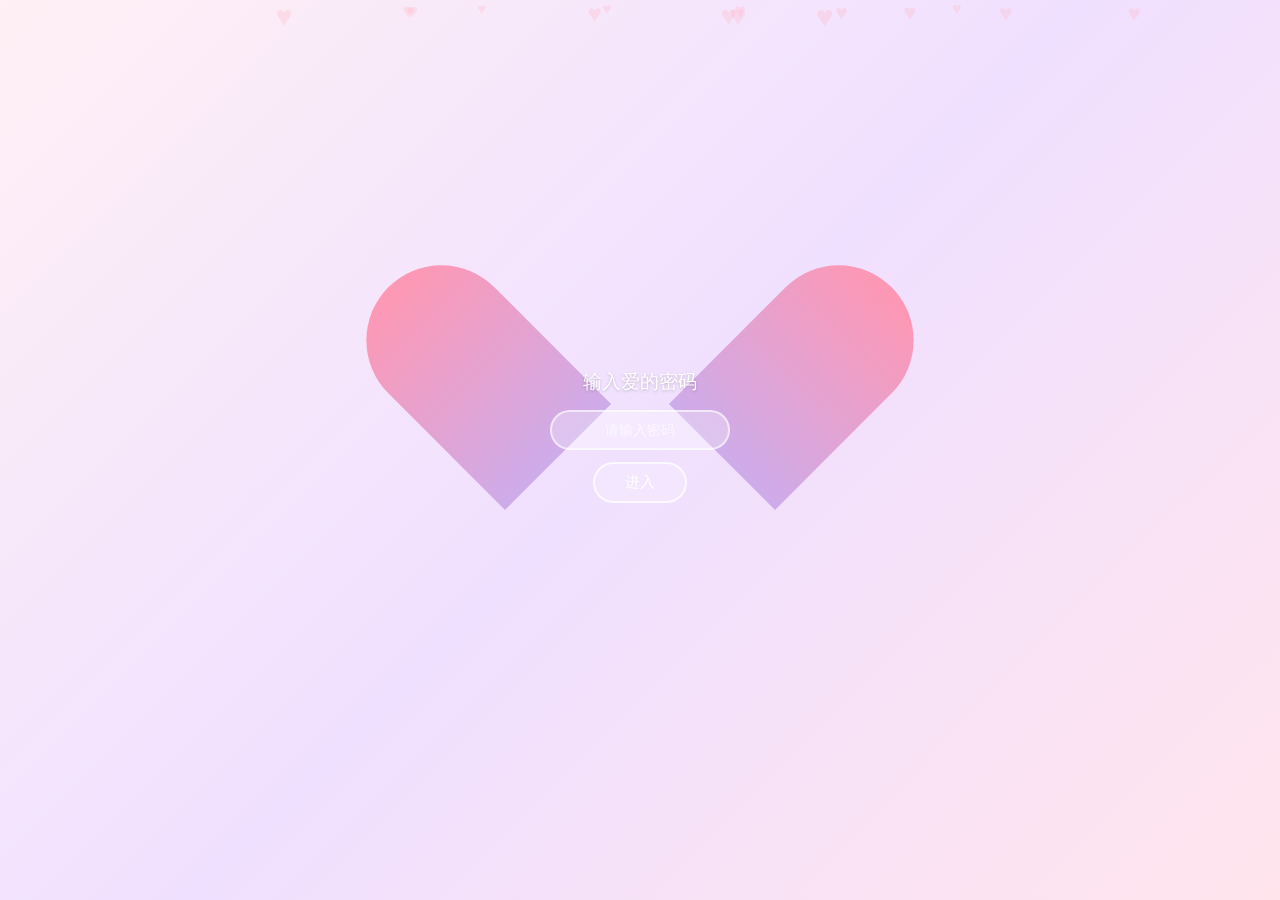
==== commit 2c791cc8: "feat: remove zodiac, add food wish module - Removed zodiac signs and personality descriptions from b" ====
--- a/index.html
+++ b/index.html
@@ -157,15 +157,11 @@
 <div class="birthday-avatar">👦</div>
 <div class="birthday-name">朱青云</div>
 <div class="birthday-date">2005.07.30</div>
-<div class="birthday-zodiac">狮子座</div>
-<div class="birthday-msg">温柔而坚定的守护者，用沉默的行动诠释最深的爱意，像夏日阳光般温暖而耀眼。</div>
 </div>
 <div class="birthday-card girl-card">
 <div class="birthday-avatar">👧</div>
 <div class="birthday-name">张雅清</div>
 <div class="birthday-date">2008.02.24</div>
-<div class="birthday-zodiac">双鱼座</div>
-<div class="birthday-msg">如春水般温柔细腻，眼里藏着星辰大海，一笑便融化了整个冬天，是世间最美好的存在。</div>
 </div>
 </div>
 </section>
